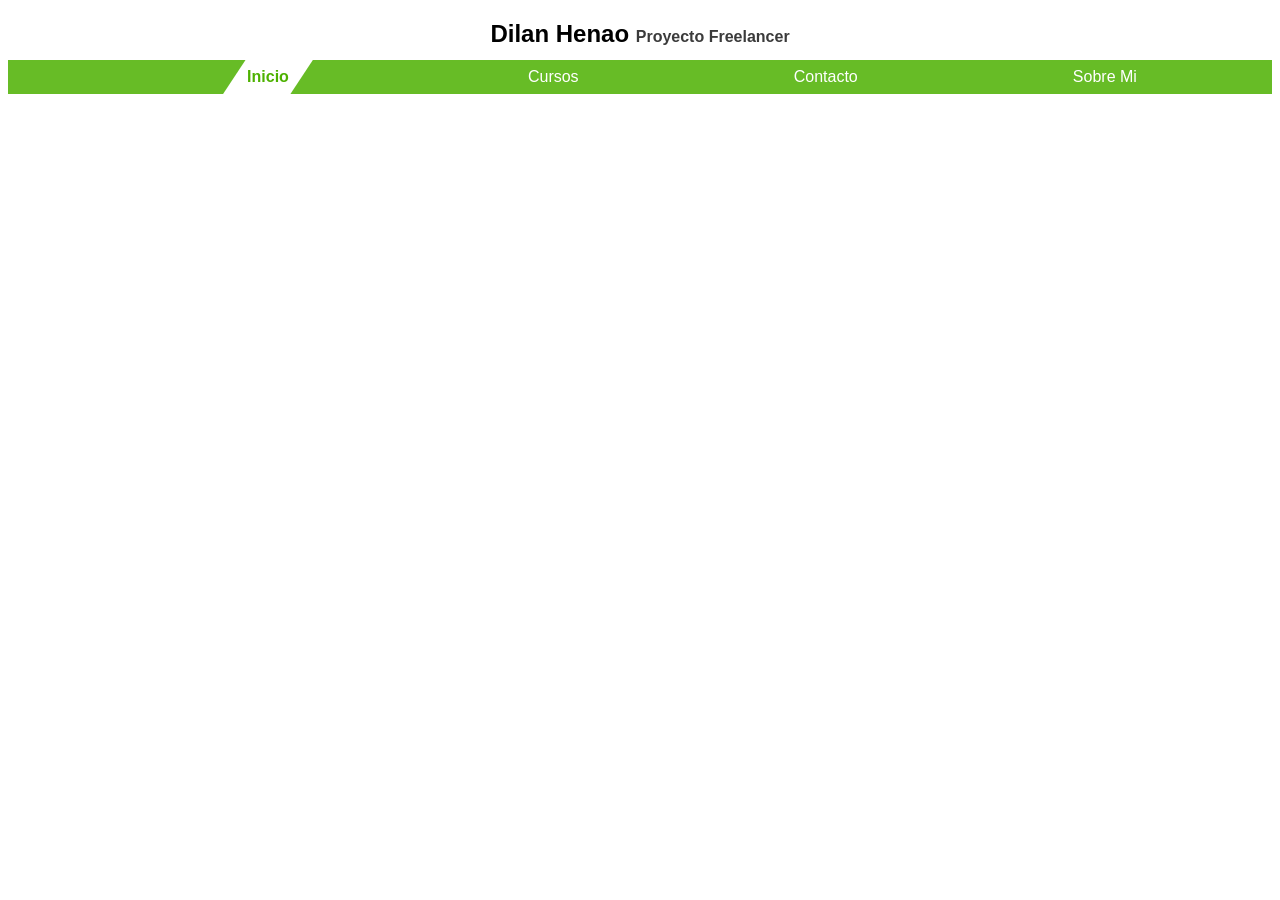
==== index.html @ f481c392 "feat: Se agregaron nuevos cambios" ====
<!DOCTYPE html>
<html lang="en">
<head>
    <meta charset="UTF-8">
    <meta name="viewport" content="width=device-width, initial-scale=1.0">
    <title>Freelancer</title>

    <link rel="stylesheet" href="styles/styles.css">

</head>
<body>
    <!-- Header -->
    <header>
        <h1 class="navbar__tittle">
            Dilan Henao
            <span class="navbar__subtittle">Proyecto Freelancer</span>
        </h1>
    </header><!-- Header -->

    <div class="navbar-container">

    </div>

    <script src="/js/components/navbar.js"></script>

</body>
</html>
---- styles/styles.css ----
:root {
    /* Primary Color */
    --primary-950: #4db100;
    --primary-900: #55b40c;
    --primary-800: #67bc26;
    --primary-700: #79c43f;
    --primary-600: #8bcc59;
    --primary-500: #9dd472;
    --primary-400: #aedb8c;
    --primary-300: #c0e3a5;
    --primary-200: #d2ebbf;
    --primary-100: #eaf3d8;
    --primary-50: #f6fbf2;

    /* Secondary Color */
    --secondary-950: #fed638;
    --secondary-900: #fed841;
    --secondary-800: #fedc55;
    --secondary-700: #fee069;
    --secondary-600: #fee47d;
    --secondary-500: #fee891;
    --secondary-400: #feeca5;
    --secondary-300: #fef0b9;
    --secondary-200: #fef4cd;
    --secondary-100: #fef8e1;
    --secondary-50: #fefcf5;

    /* Tertiary Color */
    --terciary-950: #50e5f9;
    --terciary-900: #58e6f9;
    --terciary-800: #6ae8f9;
    --terciary-700: #7bebfa;
    --terciary-600: #8deefb;
    --terciary-500: #9ef0fb;
    --terciary-400: #b0f3fc;
    --terciary-300: #c1f5fc;
    --terciary-200: #d3f8fd;
    --terciary-100: #e4fbfe;
    --terciary-50: #f6fdfe;

    /* Basic Color */
    --white: #fff;
    --black: #000;
    --gray-950: #101010;
    --gray-900: #262626;
    --gray-800: #3b3b3b;
    --gray-700: #515151;
    --gray-600: #676767;
    --gray-500: #7d7d7d;
    --gray-400: #929292;
    --gray-300: #a8a8a8;
    --gray-200: #bebebe;
    --gray-100: #d4d4d4;
    --gray-50: #e9e9e9;

    /* Font Family */
    --main-font: Helvetica, Arial, sans-serif;

    /* Font Size */
    --fs-xxxxl: 9.0rem; /* Ultra grande */
    --fs-xxxl: 6.4rem; /* Super grande */
    --fs-xxl: 4.8rem; /* Extra grande */
    --fs-xl: 4.0rem; /* Muy Grande */
    --fs-lg: 3.2rem; /* h1 */
    --fs-md: 2.4rem; /* Titulo */
    --fs-sm: 2.0rem; /* Subtitulo */
    --fs-xs: 1.6rem; /* Base */
    --fs-xxs: 1.4rem; /* Extra extra pequeño */
    --fs-xxxs: 1.2rem; /* Texto de apoyo */
    --fs-xxxxs: 0.8rem; /* Label */

}

/* Globals */
html {
    margin: 0;
    box-sizing: border-box;
    font-size: 62.5%;
}
*, *:before *:after {
    box-sizing: inherit;
}

body {
    font-size: 1.6rem;
    font-family: var(--main-font);
}

/* Firt mobile */

/* ================ */
    /* Header */
/* ================ */

.header {
    position: static;
    top: 0;
    width: 100%;
    z-index: 100;
}

/* ================ */
    /* Navbar */
/* ================ */

.navbar__tittle {
    margin: 0;
    padding: 12px;
    font-size: var(--fs-md);
    text-align: center;
}

.navbar__subtittle {
    font-size: var(--fs-xs);
    color: var(--gray-800);
}

.navbar {
    background-color: var(--primary-800);
    margin: 0 auto;
}

.navbar__list {
    display: flex;
    flex-direction: column;
    width: 100%;
    margin: 0 auto;
    list-style: none;
}

.navbar__link {
    display: flex;
    flex-direction: column;
    align-items: center;
    text-decoration: none;
    color: var(--white);
    padding: 4px 0;
}

@media (width > 768px) {

    .navbar__list {
        flex-direction: row;
        gap: 40px;
        justify-content: space-evenly;
        align-items: center;
    }

    .navbar__link:hover {
        color: var(--secondary-300);
    }
}

.navbar__link.active {
    background-color: white;
    color: var(--primary-950);
    font-weight: bold;
    padding: 8px 24px;
    clip-path: polygon(25% 0%, 100% 0%, 75% 100%, 0% 100%);

}
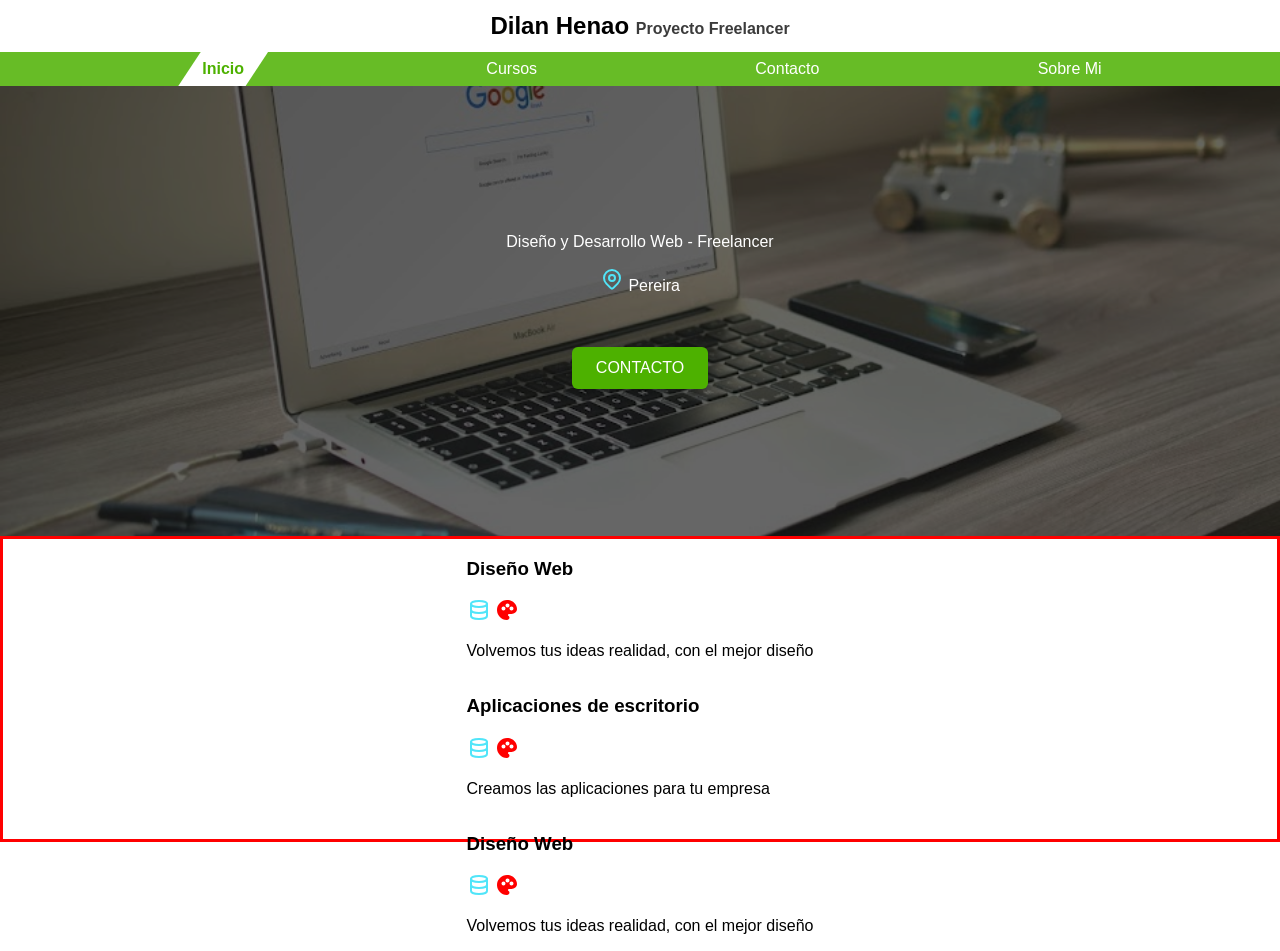
==== commit 35a44430: "se adelanto" ====
--- a/index.html
+++ b/index.html
@@ -5,23 +5,32 @@
     <meta name="viewport" content="width=device-width, initial-scale=1.0">
     <title>Freelancer</title>
 
-    <link rel="stylesheet" href="styles/styles.css">
+    <link rel="stylesheet" href="/styles/variables.css">
+    <link rel="stylesheet" href="/styles/components/navbar.css">
+    <link rel="stylesheet" href="/styles/components/hero.css">
+    <link rel="stylesheet" href="/styles/components/card.css">
+
+    <script type="module">
+        import {loadCards} from"/js/components/card.js";
+        loadCards(".cards-container"); // Sin IDs muestra todas las cards
+    </script>
 
 </head>
 <body>
     <!-- Header -->
     <header>
-        <h1 class="navbar__tittle">
+        <h1 class="navbar__title">
             Dilan Henao
-            <span class="navbar__subtittle">Proyecto Freelancer</span>
+            <span class="navbar__subtitle">Proyecto Freelancer</span>
         </h1>
     </header><!-- Header -->
 
-    <div class="navbar-container">
-
-    </div>
+    <div class="navbar-container"></div>
+    <div class="hero-container"></div>
+    <div class="cards-container"></div><!-- Contenedor de las cajas -->
 
     <script src="/js/components/navbar.js"></script>
+    <script src="/js/components/hero.js"></script>
 
 </body>
 </html>
--- a/styles/variables.css
+++ b/styles/variables.css
@@ -0,0 +1,88 @@
+
+:root {
+    /* Primary Color */
+    --primary-950: #4db100;
+    --primary-900: #55b40c;
+    --primary-800: #67bc26;
+    --primary-700: #79c43f;
+    --primary-600: #8bcc59;
+    --primary-500: #9dd472;
+    --primary-400: #aedb8c;
+    --primary-300: #c0e3a5;
+    --primary-200: #d2ebbf;
+    --primary-100: #eaf3d8;
+    --primary-50: #f6fbf2;
+
+    /* Secondary Color */
+    --secondary-950: #fed638;
+    --secondary-900: #fed841;
+    --secondary-800: #fedc55;
+    --secondary-700: #fee069;
+    --secondary-600: #fee47d;
+    --secondary-500: #fee891;
+    --secondary-400: #feeca5;
+    --secondary-300: #fef0b9;
+    --secondary-200: #fef4cd;
+    --secondary-100: #fef8e1;
+    --secondary-50: #fefcf5;
+
+    /* Tertiary Color */
+    --terciary-950: #50e5f9;
+    --terciary-900: #58e6f9;
+    --terciary-800: #6ae8f9;
+    --terciary-700: #7bebfa;
+    --terciary-600: #8deefb;
+    --terciary-500: #9ef0fb;
+    --terciary-400: #b0f3fc;
+    --terciary-300: #c1f5fc;
+    --terciary-200: #d3f8fd;
+    --terciary-100: #e4fbfe;
+    --terciary-50: #f6fdfe;
+
+    /* Basic Color */
+    --white: #fff;
+    --black: #000;
+    --gray-950: #101010;
+    --gray-900: #262626;
+    --gray-800: #3b3b3b;
+    --gray-700: #515151;
+    --gray-600: #676767;
+    --gray-500: #7d7d7d;
+    --gray-400: #929292;
+    --gray-300: #a8a8a8;
+    --gray-200: #bebebe;
+    --gray-100: #d4d4d4;
+    --gray-50: #e9e9e9;
+
+    /* Font Family */
+    --main-font: Helvetica, Arial, sans-serif;
+
+    /* Font Size */
+    --fs-xxxxl: 9.0rem; /* Ultra grande */
+    --fs-xxxl: 6.4rem; /* Super grande */
+    --fs-xxl: 4.8rem; /* Extra grande */
+    --fs-xl: 4.0rem; /* Muy Grande */
+    --fs-lg: 3.2rem; /* h1 */
+    --fs-md: 2.4rem; /* Titulo */
+    --fs-sm: 2.0rem; /* Subtitulo */
+    --fs-xs: 1.6rem; /* Base */
+    --fs-xxs: 1.4rem; /* Extra extra pequeño */
+    --fs-xxxs: 1.2rem; /* Texto de apoyo */
+    --fs-xxxxs: 0.8rem; /* Label */
+
+}
+
+/* Globals */
+html {
+    box-sizing: border-box;
+    font-size: 62.5%;
+}
+*, *:before *:after {
+    box-sizing: inherit;
+}
+
+body {
+    font-size: 1.6rem;
+    font-family: var(--main-font);
+    margin: 0 0;
+}
--- a/styles/components/navbar.css
+++ b/styles/components/navbar.css
@@ -0,0 +1,86 @@
+/* Esto esta en styles/components/navbar.css */
+
+/* Firt mobile */
+
+/* ================ */
+    /* Header */
+/* ================ */
+
+.header {
+    position: static;
+    top: 0;
+    width: 100%;
+    z-index: 100;
+}
+
+/* ================ */
+    /* Navbar */
+/* ================ */
+
+.navbar__title {
+    margin: 0;
+    padding: 12px;
+    font-size: var(--fs-md);
+    text-align: center;
+}
+
+.navbar__subtitle {
+    font-size: var(--fs-xs);
+    color: var(--gray-800);
+}
+
+.navbar {
+    background-color: var(--primary-800);
+    margin: 0 auto;
+}
+
+.navbar__list {
+    display: flex;
+    flex-direction: column;
+    align-items: center;
+    width: 100%;
+    margin: 0 auto;
+    list-style: none;
+    padding: 0;
+}
+
+.navbar__link {
+    display: flex;
+    flex-direction: column;
+    align-items: center;
+    text-decoration: none;
+    color: var(--white);
+    padding: 4px 0;
+}
+
+@media (width > 768px) {
+
+    .navbar__list {
+        flex-direction: row;
+        gap: 40px;
+        justify-content: space-evenly;
+        align-items: center;
+    }
+
+    .navbar__link:hover {
+        color: var(--secondary-300);
+    }
+
+    .navbar__link.active {
+    background-color: white;
+    color: var(--primary-950);
+    font-weight: bold;
+    padding: 8px 24px;
+    clip-path: polygon(25% 0%, 100% 0%, 75% 100%, 0% 100%);
+    }
+}
+
+.navbar__link.active {
+    background-color: white;
+    color: var(--primary-950);
+    font-weight: bold;
+    padding: 8px 24px;
+    /* clip-path: polygon(25% 0%, 100% 0%, 75% 100%, 0% 100%); */
+
+}
+
--- a/styles/components/hero.css
+++ b/styles/components/hero.css
@@ -0,0 +1,41 @@
+/* styles/components/hero.css */
+
+.hero-container {
+    background-image: url(/assets/images/imagen-hero-freelancer.jpg);
+    background-position: center;
+    background-size: cover;
+    height: 50vh;
+    text-align: center;
+    color: var(--white);
+    position: relative;
+}
+
+.hero {
+    display: flex;
+    align-items: center;
+    justify-content: center;
+    flex-direction: column;
+    position: absolute;
+    background-color: rgb(0 0 0 / 60%);
+    width: 100%;
+    height: 50vh;
+}
+
+.hero__button {
+    background-color: var(--primary-950);
+    padding: 12px 24px;
+    border-radius: 6px;
+    text-transform: uppercase;
+    margin-top: 36px;
+    width: 80vw;
+}
+
+.hero__button:hover {
+    cursor: pointer;
+}
+
+@media (width > 768px) {
+    .hero__button {
+        width: auto;
+    }
+}
--- a/styles/components/card.css
+++ b/styles/components/card.css
@@ -0,0 +1,7 @@
+.cards-container {
+    display: grid;
+    justify-content: center;
+    border: solid red;
+    z-index: 100;
+    height: 300px;
+}
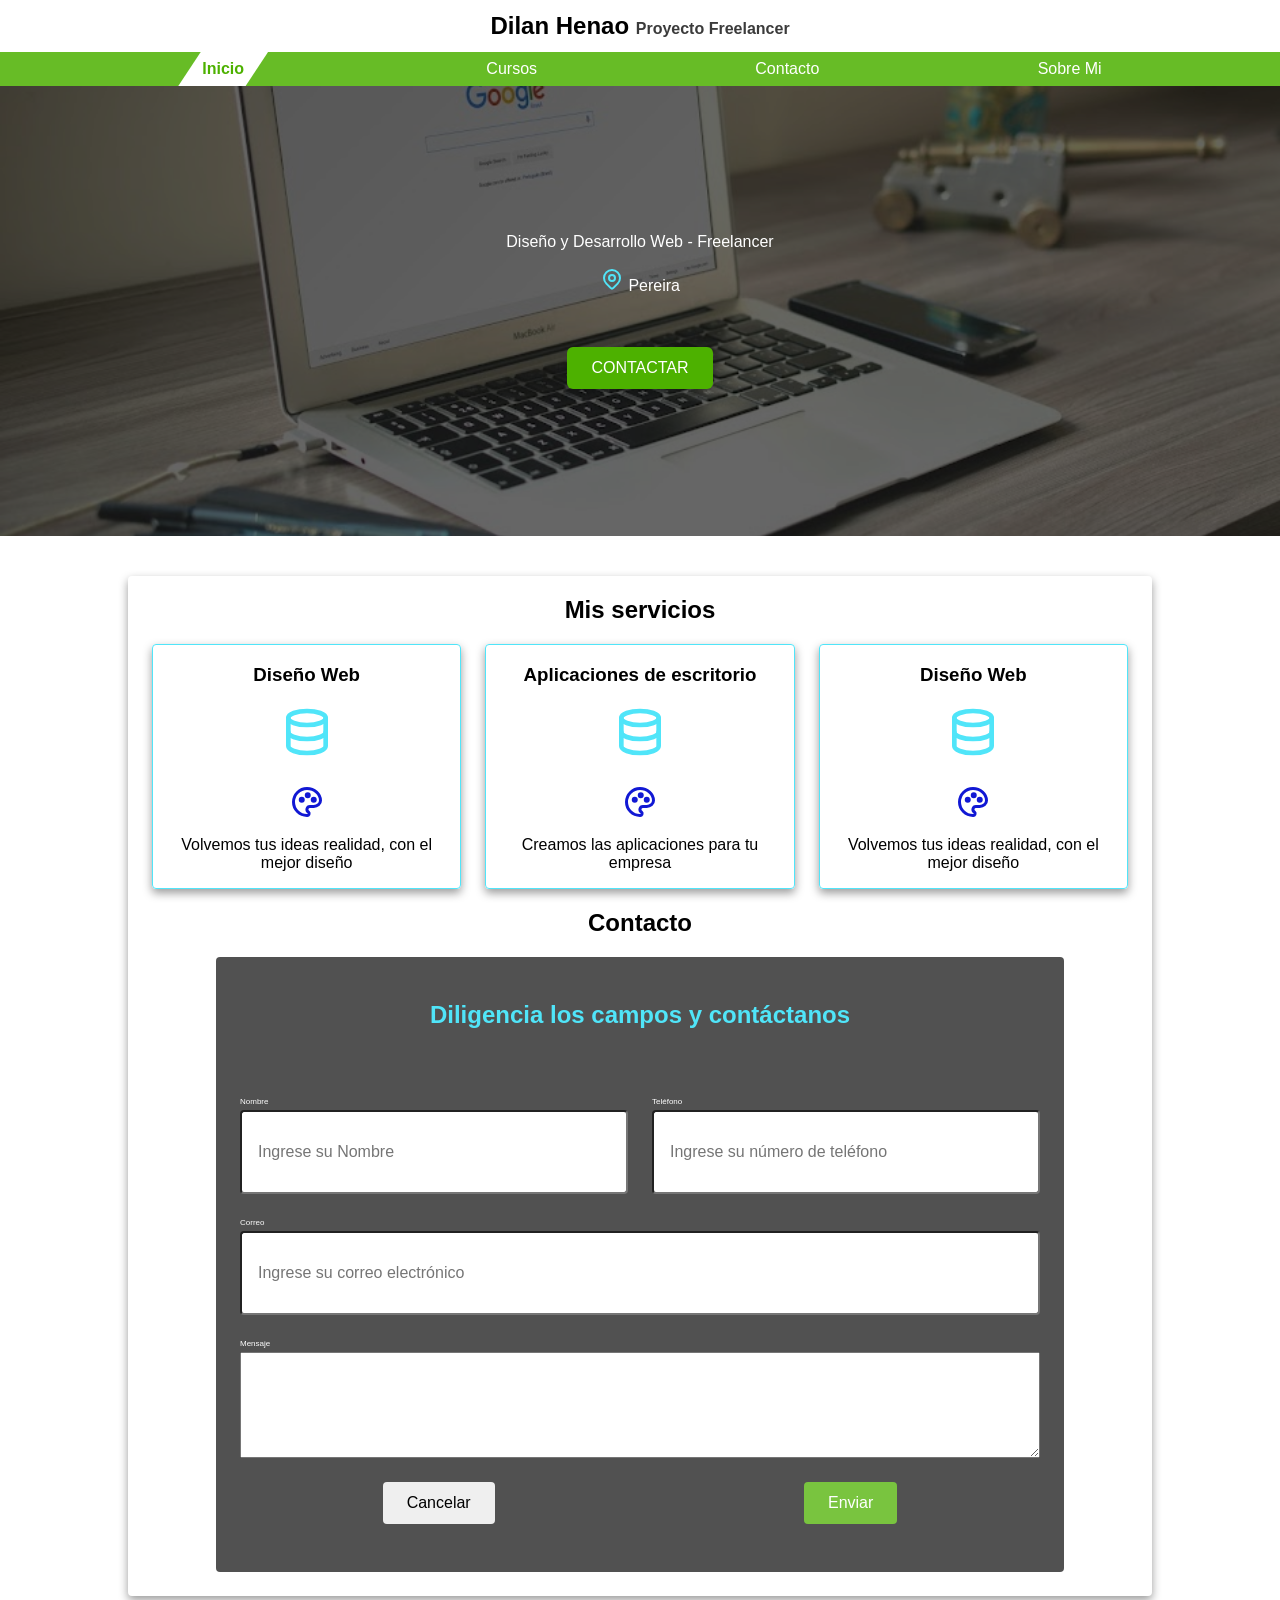
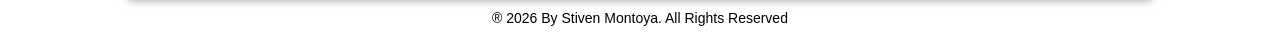
==== commit 8a478e5c: "feat: Se termino el proyecto" ====
--- a/index.html
+++ b/index.html
@@ -9,10 +9,11 @@
     <link rel="stylesheet" href="/styles/components/navbar.css">
     <link rel="stylesheet" href="/styles/components/hero.css">
     <link rel="stylesheet" href="/styles/components/card.css">
+    <link rel="stylesheet" href="/styles/components/contact-form.css">
 
     <script type="module">
         import {loadCards} from"/js/components/card.js";
-        loadCards(".cards-container"); // Sin IDs muestra todas las cards
+        loadCards(".services__cards-container"); // Sin IDs muestra todas las cards
     </script>
 
 </head>
@@ -27,10 +28,21 @@
 
     <div class="navbar-container"></div>
     <div class="hero-container"></div>
-    <div class="cards-container"></div><!-- Contenedor de las cajas -->
+    
+    <main class="services">
+        <h2 class="services__title">Mis servicios</h2>
+        <div class="services__cards-container"></div><!-- Contenedor de las cards -->
+        <h2 class="services__contact-title">Contacto</h2>
+        <div class="services__form-container"></div><!-- Contenedor del formulario -->
+    </main>
 
+    <footer>
+        <p class="footer">® 2026 By Stiven Montoya. All Rights Reserved</p>
+    </footer>
+    
     <script src="/js/components/navbar.js"></script>
     <script src="/js/components/hero.js"></script>
+    <script src="/js/components/contact-form.js"></script>
 
 </body>
 </html>
--- a/styles/components/card.css
+++ b/styles/components/card.css
@@ -1,7 +1,75 @@
-.cards-container {
+/* =============================
+    Contenedor de las cards
+   ============================ */
+
+.services__cards-container {
     display: grid;
     justify-content: center;
-    border: solid red;
-    z-index: 100;
-    height: 300px;
-}+    margin: 0 24px;
+    row-gap: 24px;
+}
+
+/* Media query, cuando la pantalla sea mas grande de 768px */
+@media (width > 769px) {
+    .services__cards-container {
+        grid-template-columns: repeat(2, 1fr);
+        gap: 24px;
+    }
+}
+
+/* Media query, cuando la pantalla sea mas grande de 1025px */
+@media (width > 1025px) {
+    .services__cards-container {
+        grid-template-columns: repeat(3, 1fr);
+    }
+}
+
+/* =============================
+             Cards
+   ============================ */
+
+.card {
+    text-align: center;
+    border: 1px solid #50e5f9;
+    border-radius: 4px;
+    padding: 0 16px;
+    box-shadow: 0 4px 10px rgba(0, 0, 0, 0.4);
+}
+
+.card:hover {
+    transform: translateY(-2px);
+    box-shadow: 0 4px 10px rgba(0, 0, 0, 0.8);
+}
+
+/* =============================
+             Iconos
+   ============================ */
+
+.card__icons {
+    display: flex;
+    justify-content: center;
+    align-items: center;
+    flex-direction: column;
+    gap: 24px;
+}
+
+.card__icon--main {
+    height: 56px;
+    width: 56px;
+}
+
+.card__icon--secondary {
+    height: 36px;
+    width: 36px;
+}
+
+/* =============================
+            Breakpoints
+   ============================ */
+
+/*  sm  640px     Telefonos grandes 
+    sm  769px     Tablets
+    lg  1024px    Laptops
+    xl  1280px    Escritorio
+    2xl 1536px   Pantallas grandes
+*/
--- a/styles/components/contact-form.css
+++ b/styles/components/contact-form.css
@@ -0,0 +1,137 @@
+/* =============================
+    Contenedor principal
+   ============================ */
+
+.services {
+    display: flex;
+    flex-direction: column;
+    box-shadow: 0 4px 10px rgba(0, 0, 0, 0.4);
+    border: 1px solid var(--tertiary-950);
+    border-radius: 4px;
+    margin: 40px auto 0 auto;
+}
+
+@media (width > 768px) {
+    .services {
+        width: 80vw;
+    }
+    .services__form-container {
+        margin: 0 auto;
+        padding-bottom: 24px;
+        width: 70vw;
+    }
+}
+
+
+/* =============================
+             Título
+   ============================ */
+
+.services__contact-title,
+.services__title {
+    text-align: center;
+}
+
+/* =============================
+            Formulario
+   ============================ */
+
+.contact-form {
+    display: grid;
+    gap: 24px;
+    background-color: var(--gray-700);
+    margin: 0 24px;
+    border-radius: 4px;
+    color: var(--white);
+}
+
+.contact-form__title {
+    padding-top: 24px;
+    color: #50e5f9;
+    text-align: center;
+}
+
+.contact-form__form {
+    display: grid;
+    gap: 24px;
+    margin: 24px;
+    padding-bottom: 24px;
+}
+
+.contact-form__row {
+    display: grid;
+    grid-template-columns: 1fr;
+    gap: 24px;
+}
+
+@media (width > 768px) {
+    .contact-form__row {
+        grid-template-columns: repeat(2, 1fr);
+    }
+}
+
+.contact-form__label {
+    display: flex;
+    flex-direction: column;
+    gap: 4px;
+    font-size: var(--fs-xxxxs);
+}
+
+/* =============================
+            Inputs
+   ============================ */
+
+.contact-form__input {
+    height: 48px;
+    border-radius: 4px;
+    padding: 16px;
+    font-size: var(--fs-xs);
+}
+
+.contact-form__text-area {
+    min-height: 100px;
+    resize: vertical;
+}
+
+/* =============================
+            Buttons
+   ============================ */
+
+.contact-form__actions {
+    display: flex;
+    flex-direction: column;
+    gap: 24px;
+}
+
+@media (width > 768px) {
+    .contact-form__actions {
+        display: flex;
+        flex-direction: row;
+        justify-content: space-around;
+    }
+}
+
+.contact-form__button {
+    padding: 12px 24px;
+    border-radius: 4px;
+    border: none;
+    font-size: var(--fs-xs);
+}
+
+.contact-form__button:hover {
+    background-color: #50e5f9;
+}
+
+.contact-form__button--green {
+    background-color: var(--primary-700);
+    color: var(--white);
+}
+
+.contact-form__button--green:hover {
+    background-color: var(--primary-900);
+}
+
+.footer {
+    text-align: center;
+    font-size: var(--fs-xxs);
+}
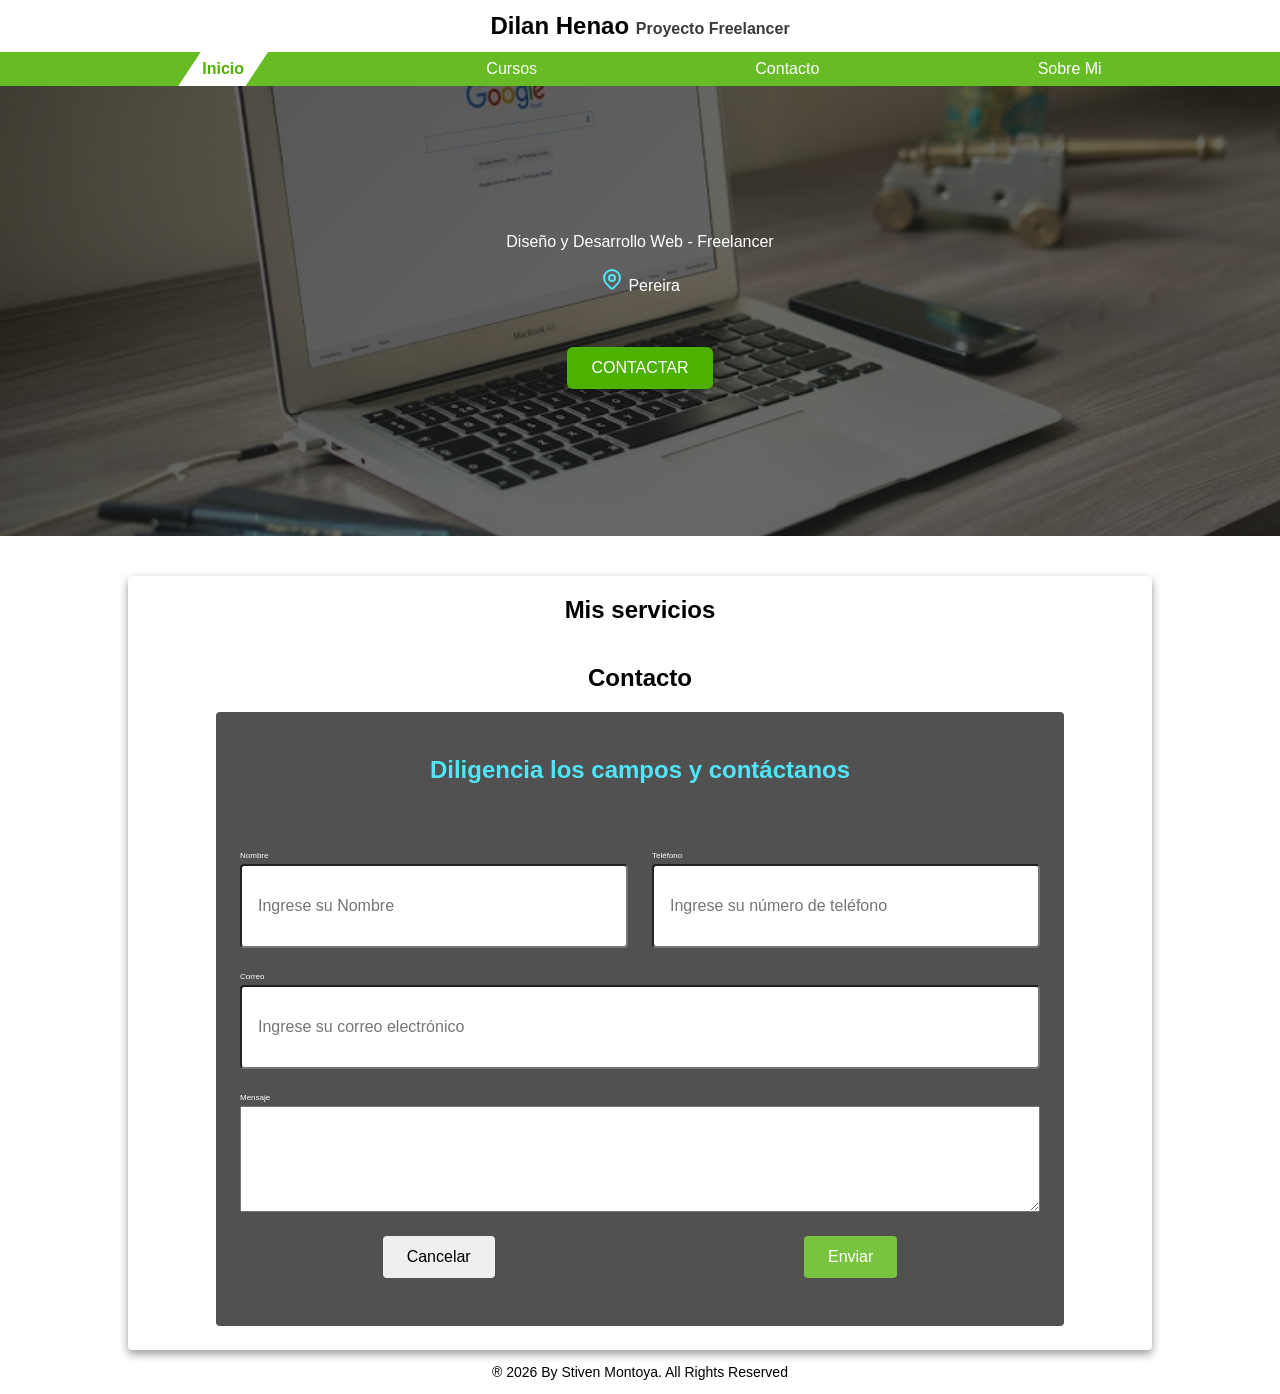
==== commit 6867de36: "links actualizados" ====
--- a/index.html
+++ b/index.html
@@ -5,14 +5,14 @@
     <meta name="viewport" content="width=device-width, initial-scale=1.0">
     <title>Freelancer</title>
 
-    <link rel="stylesheet" href="/styles/variables.css">
-    <link rel="stylesheet" href="/styles/components/navbar.css">
-    <link rel="stylesheet" href="/styles/components/hero.css">
-    <link rel="stylesheet" href="/styles/components/card.css">
-    <link rel="stylesheet" href="/styles/components/contact-form.css">
+    <link rel="stylesheet" href="styles/variables.css">
+    <link rel="stylesheet" href="styles/components/navbar.css">
+    <link rel="stylesheet" href="styles/components/hero.css">
+    <link rel="stylesheet" href="styles/components/card.css">
+    <link rel="stylesheet" href="styles/components/contact-form.css">
 
     <script type="module">
-        import {loadCards} from"/js/components/card.js";
+        import {loadCards} from"js/components/card.js";
         loadCards(".services__cards-container"); // Sin IDs muestra todas las cards
     </script>
 
@@ -40,9 +40,9 @@
         <p class="footer">® 2026 By Stiven Montoya. All Rights Reserved</p>
     </footer>
     
-    <script src="/js/components/navbar.js"></script>
-    <script src="/js/components/hero.js"></script>
-    <script src="/js/components/contact-form.js"></script>
+    <script src="js/components/navbar.js"></script>
+    <script src="js/components/hero.js"></script>
+    <script src="js/components/contact-form.js"></script>
 
 </body>
-</html>+</html>
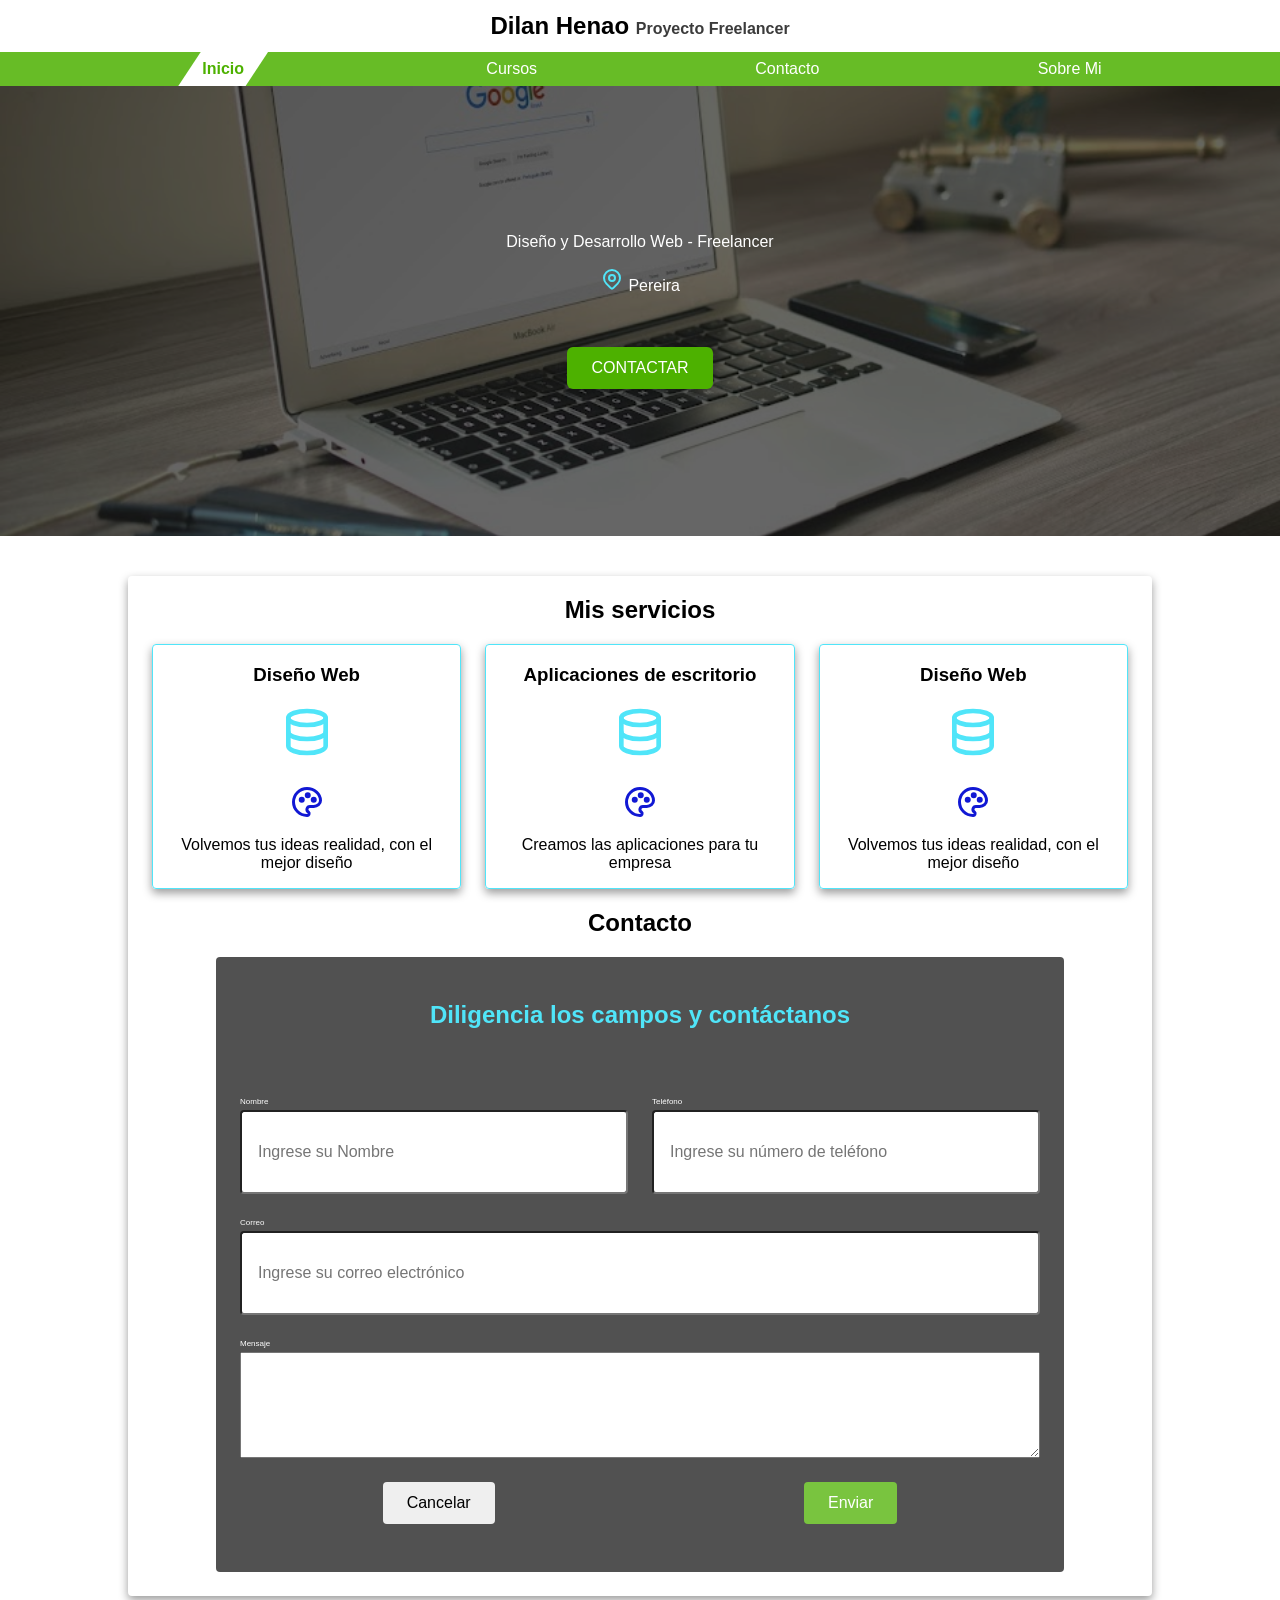
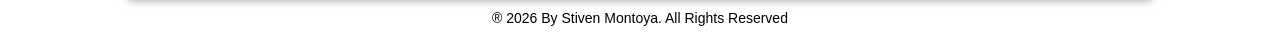
==== commit 5534992b: "Update stylesheet and script paths to absolute" ====
--- a/index.html
+++ b/index.html
@@ -5,14 +5,14 @@
     <meta name="viewport" content="width=device-width, initial-scale=1.0">
     <title>Freelancer</title>
 
-    <link rel="stylesheet" href="styles/variables.css">
-    <link rel="stylesheet" href="styles/components/navbar.css">
-    <link rel="stylesheet" href="styles/components/hero.css">
-    <link rel="stylesheet" href="styles/components/card.css">
-    <link rel="stylesheet" href="styles/components/contact-form.css">
+    <link rel="stylesheet" href="/styles/variables.css">
+    <link rel="stylesheet" href="/styles/components/navbar.css">
+    <link rel="stylesheet" href="/styles/components/hero.css">
+    <link rel="stylesheet" href="/styles/components/card.css">
+    <link rel="stylesheet" href="/styles/components/contact-form.css">
 
     <script type="module">
-        import {loadCards} from"js/components/card.js";
+        import {loadCards} from"/js/components/card.js";
         loadCards(".services__cards-container"); // Sin IDs muestra todas las cards
     </script>
 
@@ -40,9 +40,9 @@
         <p class="footer">® 2026 By Stiven Montoya. All Rights Reserved</p>
     </footer>
     
-    <script src="js/components/navbar.js"></script>
-    <script src="js/components/hero.js"></script>
-    <script src="js/components/contact-form.js"></script>
+    <script src="/js/components/navbar.js"></script>
+    <script src="/js/components/hero.js"></script>
+    <script src="/js/components/contact-form.js"></script>
 
 </body>
 </html>
